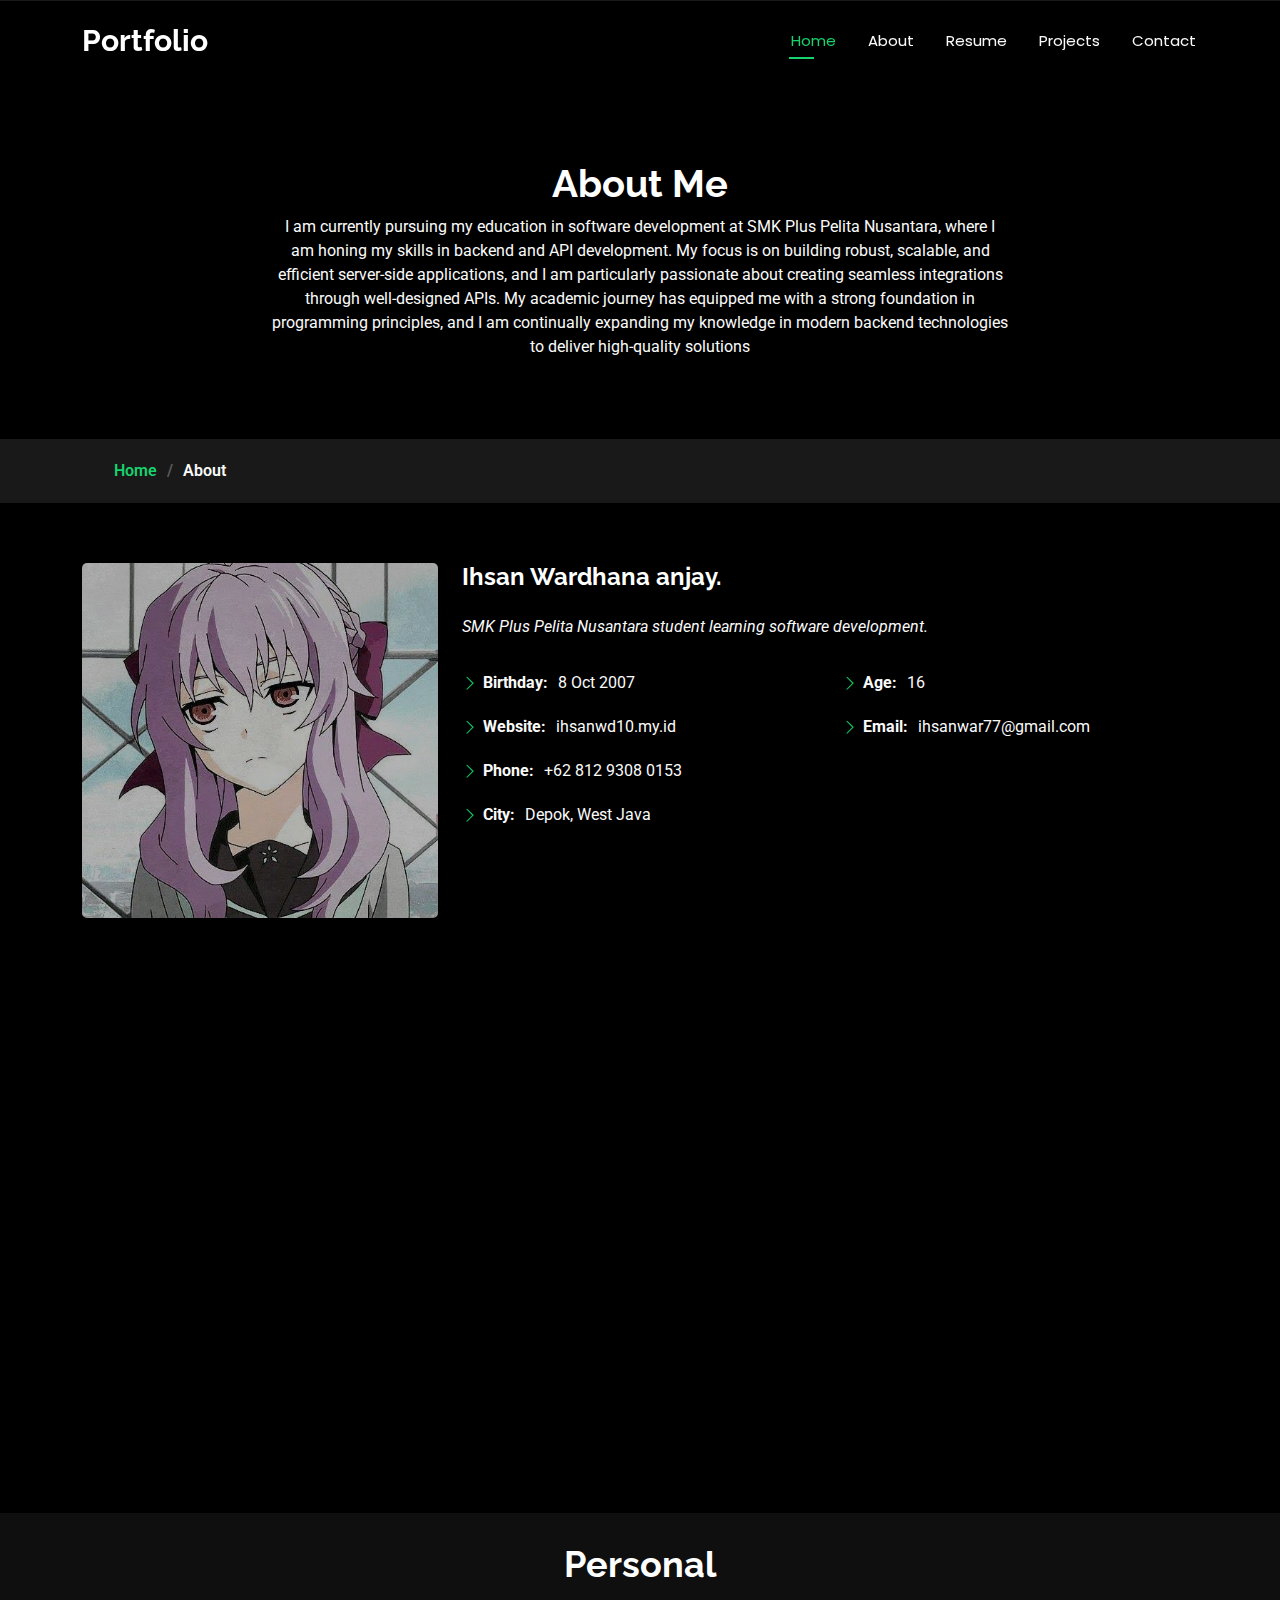
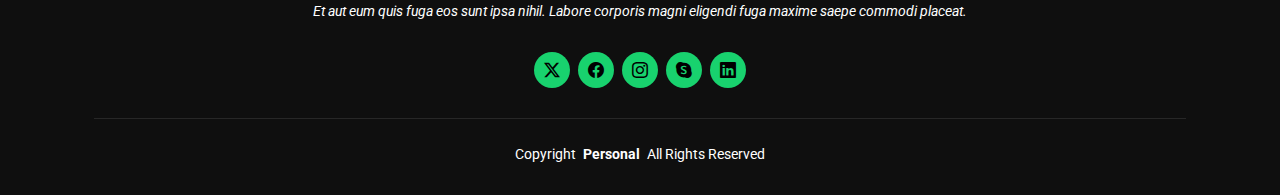
==== about.html @ e4493267 "ahay" ====
<!DOCTYPE html>
<html lang="en">

<head>
  <meta charset="utf-8">
  <meta content="width=device-width, initial-scale=1.0" name="viewport">
  <title>About - Personal Bootstrap Template</title>
  <meta name="description" content="">
  <meta name="keywords" content="">

  <!-- Favicons -->
  <link href="assets/img/favicon.png" rel="icon">
  <link href="assets/img/apple-touch-icon.png" rel="apple-touch-icon">

  <!-- Fonts -->
  <link href="https://fonts.googleapis.com" rel="preconnect">
  <link href="https://fonts.gstatic.com" rel="preconnect" crossorigin>
  <link href="https://fonts.googleapis.com/css2?family=Roboto:ital,wght@0,100;0,300;0,400;0,500;0,700;0,900;1,100;1,300;1,400;1,500;1,700;1,900&family=Poppins:ital,wght@0,100;0,200;0,300;0,400;0,500;0,600;0,700;0,800;0,900;1,100;1,200;1,300;1,400;1,500;1,600;1,700;1,800;1,900&family=Raleway:ital,wght@0,100;0,200;0,300;0,400;0,500;0,600;0,700;0,800;0,900;1,100;1,200;1,300;1,400;1,500;1,600;1,700;1,800;1,900&display=swap" rel="stylesheet">

  <!-- Vendor CSS Files -->
  <link href="assets/vendor/bootstrap/css/bootstrap.min.css" rel="stylesheet">
  <link href="assets/vendor/bootstrap-icons/bootstrap-icons.css" rel="stylesheet">
  <link href="assets/vendor/aos/aos.css" rel="stylesheet">
  <link href="assets/vendor/swiper/swiper-bundle.min.css" rel="stylesheet">
  <link href="assets/vendor/glightbox/css/glightbox.min.css" rel="stylesheet">
  <link href="https://cdnjs.cloudflare.com/ajax/libs/font-awesome/6.6.0/css/all.min.css" rel ="stylesheet">
  <!-- Main CSS File -->
  <link href="assets/css/main.css" rel="stylesheet">

  <!-- =======================================================
  * Template Name: Personal
  * Template URL: https://bootstrapmade.com/personal-free-resume-bootstrap-template/
  * Updated: Aug 07 2024 with Bootstrap v5.3.3
  * Author: BootstrapMade.com
  * License: https://bootstrapmade.com/license/
  ======================================================== -->
</head>

<body class="about-page">

  <header id="header" class="header d-flex align-items-center fixed-top">
    <div class="container-fluid container-xl position-relative d-flex align-items-center justify-content-between">

      <a href="index.html" class="logo d-flex align-items-center">
        <!-- Uncomment the line below if you also wish to use an image logo -->
        <!-- <img src="assets/img/logo.png" alt=""> -->
        <h1 class="sitename">Portfolio</h1>
      </a>

      <nav id="navmenu" class="navmenu">
        <ul>
          <li><a href="index.html" class="active">Home</a></li>
          <li><a href="about.html">About</a></li>
          <li><a href="resume.html">Resume</a></li>
          <li><a href="portfolio.html">Projects</a></li>
          
          <li><a href="contact.html">Contact</a></li>
        </ul>
        <i class="mobile-nav-toggle d-xl-none bi bi-list"></i>
      </nav>

    </div>
  </header>

  <main class="main">

    <!-- Page Title -->
    <div class="page-title" data-aos="fade">
      <div class="heading">
        <div class="container">
          <div class="row d-flex justify-content-center text-center">
            <div class="col-lg-8">
              <h1>About Me</h1>
              <p class="mb-0">I am currently pursuing my education in software 
                development at SMK Plus Pelita Nusantara, where I am honing my skills in backend and API development. 
                My focus is on building robust, scalable, and efficient server-side applications,
                 and I am particularly passionate about creating seamless integrations through well-designed APIs.
                  My academic journey has equipped me with a strong foundation in programming principles, 
                  and I am continually
                 expanding my knowledge in modern backend technologies to deliver high-quality solutions</p>
            </div>
          </div>
        </div>
      </div>
      <nav class="breadcrumbs">
        <div class="container">
          <ol>
            <li><a href="index.html">Home</a></li>
            <li class="current">About</li>
          </ol>
        </div>
      </nav>
    </div><!-- End Page Title -->

    <!-- About Section -->
    <section id="about" class="about section">

      <div class="container" data-aos="fade-up" data-aos-delay="100">

        <div class="row gy-4 justify-content-center">
          <div class="col-lg-4">
            <img src="assets/img/files (1).jpg " style="border-radius: 5px; opacity: 0.7;" class="img-fluid" alt="">
          </div>
          <div class="col-lg-8 content">
            <h2> Ihsan Wardhana anjay.</h2>
            <p class="fst-italic py-3">
              SMK Plus Pelita Nusantara student learning software development.

            </p>
            <div class="row">
              <div class="col-lg-6">
                <ul>
                  <li><i class="bi bi-chevron-right"></i> <strong>Birthday:</strong> <span>8 Oct 2007</span></li>
                  <li><i class="bi bi-chevron-right"></i> <strong>Website:</strong> <span>ihsanwd10.my.id</span></li>
                  <li><i class="bi bi-chevron-right"></i> <strong>Phone:</strong> <span>+62 812 9308 0153</span></li>
                  <li><i class="bi bi-chevron-right"></i> <strong>City:</strong> <span>Depok, West Java</span></li>
                </ul>
              </div>
              <div class="col-lg-6">
                <ul>
                  <li><i class="bi bi-chevron-right"></i> <strong>Age:</strong> <span>16</span></li>
                  <li><i class="bi bi-chevron-right"></i> <strong>Email:</strong> <span>ihsanwar77@gmail.com</span></li>
                  
                </ul>
              </div>
            </div>
            <p class="py-3">
              
            </p>
          </div>
        </div>

      </div>

    </section><!-- /About Section -->
<!-- /Stats Section -->

    <!-- Skills Section -->
    

    <!-- Interests Section -->
    <section id="interests" class="interests section">

      <!-- Section Title -->
      <div class="container section-title" data-aos="fade-up">
        <h2>Features</h2>
        <div><span>My</span> <span class="description-title">Skills</span></div>
      </div><!-- End Section Title -->

      <div class="container">

        <div class="row gy-4">

          <div class="col-lg-3 col-md-4" data-aos="fade-up" data-aos-delay="100">
            <div class="features-item">
              <i class="fa-brands fa-python" style="color: #0091ff;"></i>
              <h3><a href="https://www.python.org/" class="stretched-link">Python</a></h3>
            </div>
          </div><!-- End Feature Item -->

          <div class="col-lg-3 col-md-4" data-aos="fade-up" data-aos-delay="200">
            <div class="features-item">
              <i class="fa-brands fa-php" style="color: #B197FC;"></i>
              <h3><a href="https://www.bing.com/search?q=php+official+website&cvid=0bfc52786f574c9589a6189a8d09a5e6&gs_lcrp=EgZjaHJvbWUqBggCEAAYQDIGCAAQRRg5MgYIARAAGEAyBggCEAAYQDIGCAMQABhAMgYIBBAAGEAyBggFEAAYQDIGCAYQABhAMgYIBxAAGEAyBggIEAAYQNIBCDIyMjJqMGo0qAIIsAIB&FORM=ANAB01&PC=ASTS" class="stretched-link">PHP</a></h3>
            </div>
          </div><!-- End Feature Item -->

          <div class="col-lg-3 col-md-4" data-aos="fade-up" data-aos-delay="300">
            <div class="features-item">
              <i class="fa-brands fa-html5" style="color: #143671;"></i>
              <h3><a href="" class="stretched-link">HTML5</a></h3>
            </div>
          </div><!-- End Feature Item -->

          <div class="col-lg-3 col-md-4" data-aos="fade-up" data-aos-delay="400">
            <div class="features-item">
              <i class="fa-brands fa-css3-alt" style="color: #aac8df;"></i>
              <h3><a href="" class="stretched-link">CSS</a></h3>
            </div>
          </div><!-- End Feature Item -->

          <div class="col-lg-3 col-md-4" data-aos="fade-up" data-aos-delay="500">
            <div class="features-item">
              
                <i class="fa-brands fa-js" style="color: #fbff00;"></i>
                <h3><a href="https://developer.mozilla.org/en-US/docs/Web/JavaScript" class="stretched-link">Javascript</a></h3>
              </div>
            
          </div><!-- End Feature Item -->

          <div class="col-lg-3 col-md-4" data-aos="fade-up" data-aos-delay="600">
            <div class="features-item">
              <img src="[data-uri]">
              <h3><a href="https://flask.palletsprojects.com/en/3.0.x/" class="stretched-link">‎ Flask</a></h3>
            </div>
          </div><!-- End Feature Item -->

          <div class="col-lg-3 col-md-4" data-aos="fade-up" data-aos-delay="700">
            <div class="features-item">

            <i class="fa-brands fa-laravel" style="color: #ffffff;"></i>
              <h3><a href="https://laravel.com/" class="stretched-link">Laravel</a></h3>
            </a>
            </div>
          </div><!-- End Feature Item -->

          <div class="col-lg-3 col-md-4" data-aos="fade-up" data-aos-delay="800">
            <div class="features-item">
              <img src="[data-uri]">
              <h3><a href="https://tailwindcss.com/" class="stretched-link">‎ Tailwind</a></h3>
            </div>
          </div><!-- End Feature Item -->
        </div>

      </div>

    </section><!-- /Interests Section -->

    <!-- Testimonials Section -->
    <section id="testimonials" class="testimonials section">

      <!-- Section Title -->
      
<!-- End testimonial item -->

          </div>
          <div class="swiper-pagination"></div>
        </div>

      </div>

    </section><!-- /Testimonials Section -->

  </main>

  <footer id="footer" class="footer dark-background">
    <div class="container">
      <h3 class="sitename">Personal</h3>
      <p>Et aut eum quis fuga eos sunt ipsa nihil. Labore corporis magni eligendi fuga maxime saepe commodi placeat.</p>
      <div class="social-links d-flex justify-content-center">
        <a href=""><i class="bi bi-twitter-x"></i></a>
        <a href=""><i class="bi bi-facebook"></i></a>
        <a href=""><i class="bi bi-instagram"></i></a>
        <a href=""><i class="bi bi-skype"></i></a>
        <a href=""><i class="bi bi-linkedin"></i></a>
      </div>
      <div class="container">
        <div class="copyright">
          <span>Copyright</span> <strong class="px-1 sitename">Personal</strong> <span>All Rights Reserved</span>
        </div>
        <div class="credits">
          <!-- All the links in the footer should remain intact. -->
          <!-- You can delete the links only if you've purchased the pro version. -->
          <!-- Licensing information: https://bootstrapmade.com/license/ -->
          <!-- Purchase the pro version with working PHP/AJAX contact form: [buy-url] -->
          Designed by <a href="https://bootstrapmade.com/">BootstrapMade</a>
        </div>
      </div>
    </div>
  </footer>

  <!-- Scroll Top -->
  <a href="#" id="scroll-top" class="scroll-top d-flex align-items-center justify-content-center"><i class="bi bi-arrow-up-short"></i></a>

  <!-- Preloader -->
  <div id="preloader"></div>

  <!-- Vendor JS Files -->
  <script src="assets/vendor/bootstrap/js/bootstrap.bundle.min.js"></script>
  <script src="assets/vendor/php-email-form/validate.js"></script>
  <script src="assets/vendor/aos/aos.js"></script>
  <script src="assets/vendor/typed.js/typed.umd.js"></script>
  <script src="assets/vendor/purecounter/purecounter_vanilla.js"></script>
  <script src="assets/vendor/waypoints/noframework.waypoints.js"></script>
  <script src="assets/vendor/swiper/swiper-bundle.min.js"></script>
  <script src="assets/vendor/glightbox/js/glightbox.min.js"></script>
  <script src="assets/vendor/imagesloaded/imagesloaded.pkgd.min.js"></script>
  <script src="assets/vendor/isotope-layout/isotope.pkgd.min.js"></script>

  <!-- Main JS File -->
  <script src="assets/js/main.js"></script>

</body>

</html>
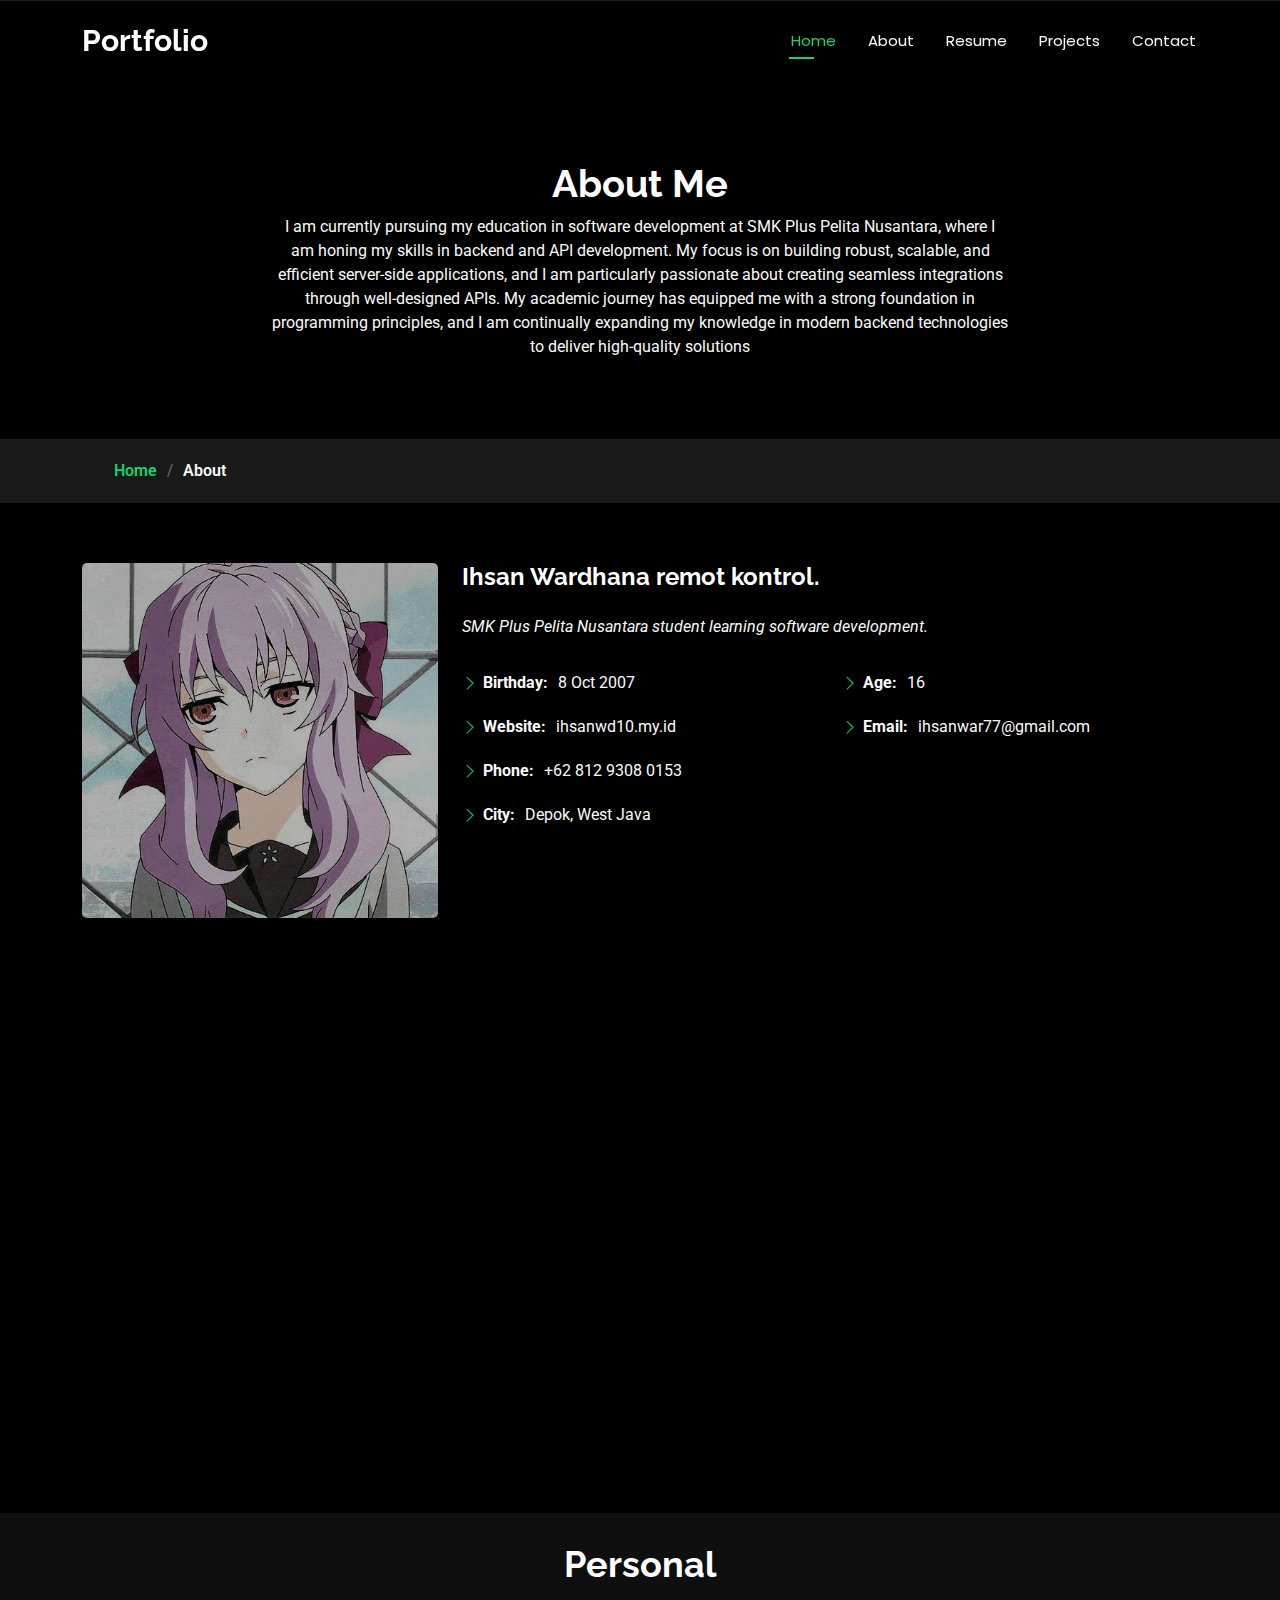
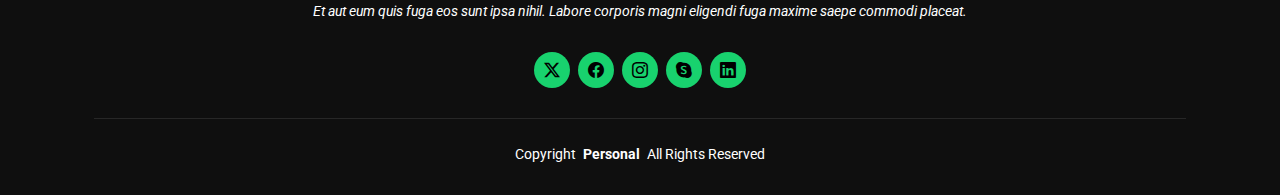
==== commit 15d0e481: "djksahbdisb" ====
--- a/about.html
+++ b/about.html
@@ -102,7 +102,7 @@
             <img src="assets/img/files (1).jpg " style="border-radius: 5px; opacity: 0.7;" class="img-fluid" alt="">
           </div>
           <div class="col-lg-8 content">
-            <h2> Ihsan Wardhana anjay.</h2>
+            <h2> Ihsan Wardhana remot kontrol.</h2>
             <p class="fst-italic py-3">
               SMK Plus Pelita Nusantara student learning software development.
 
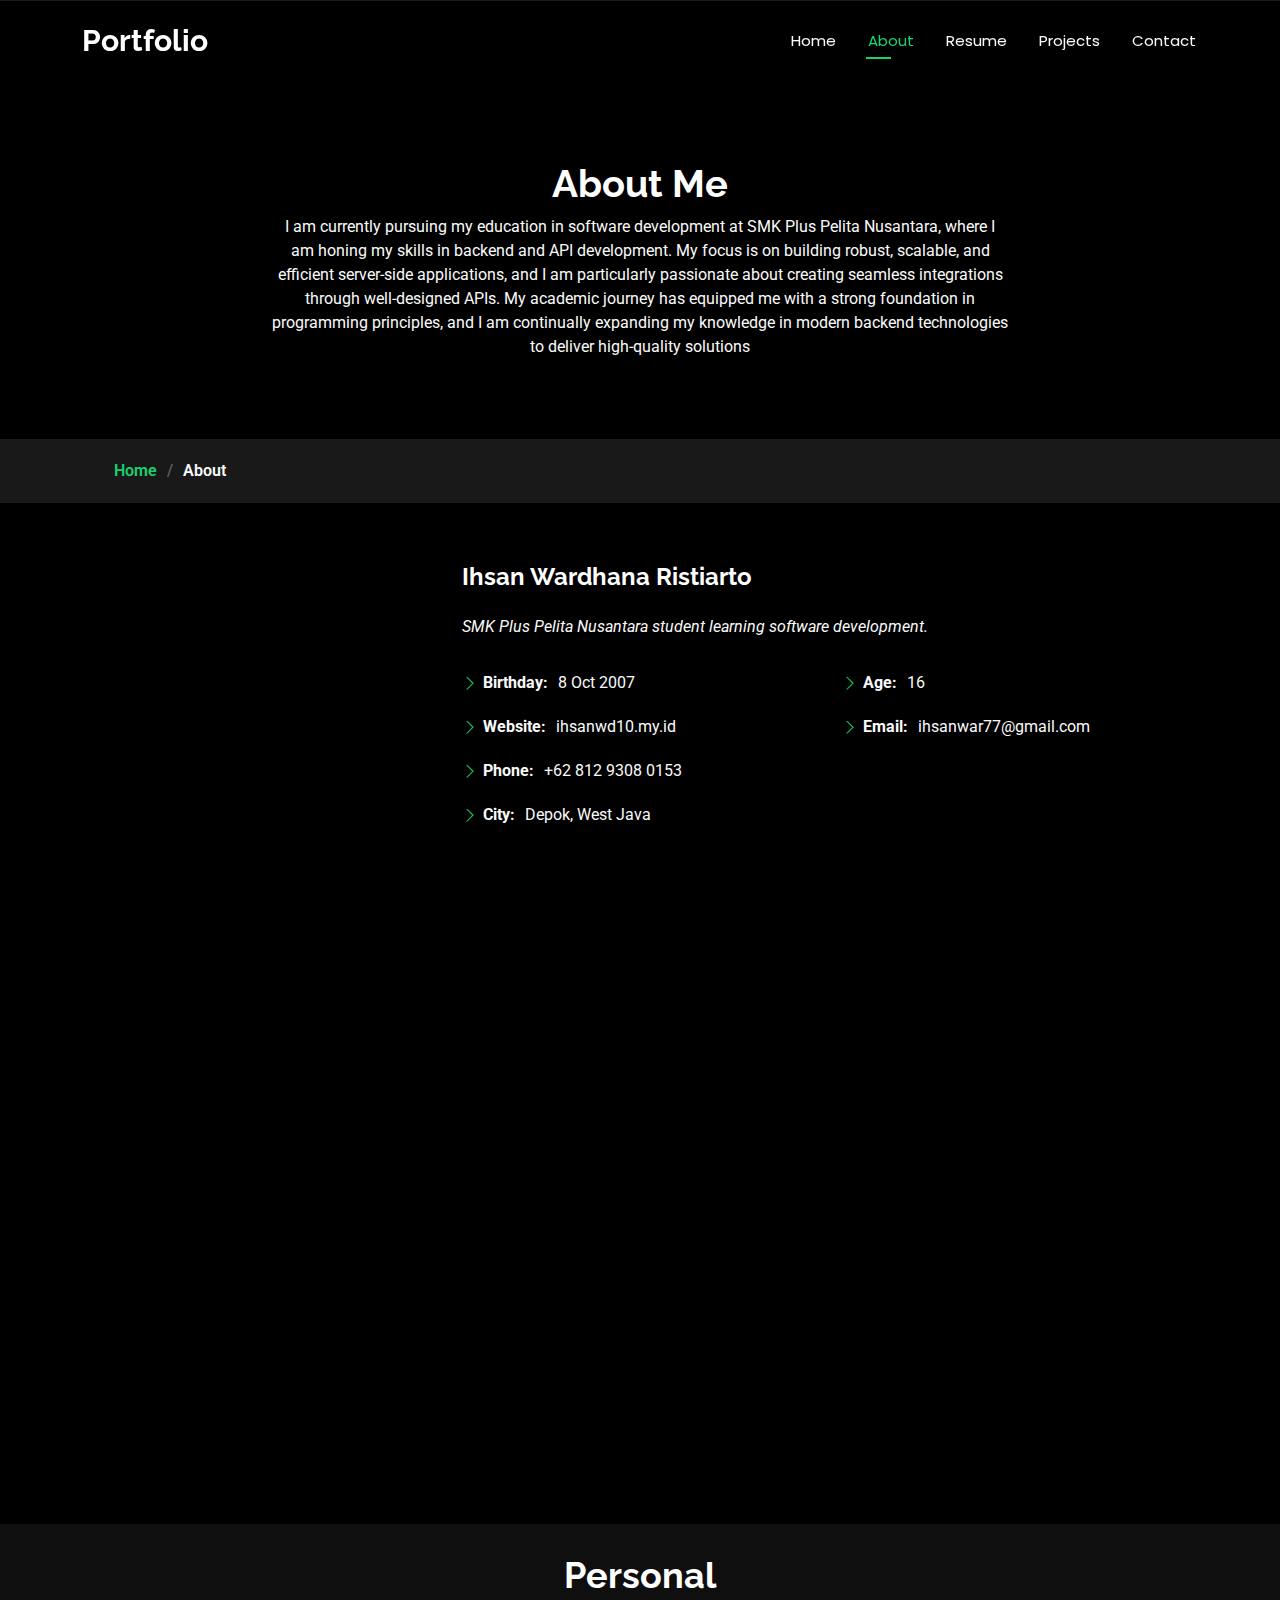
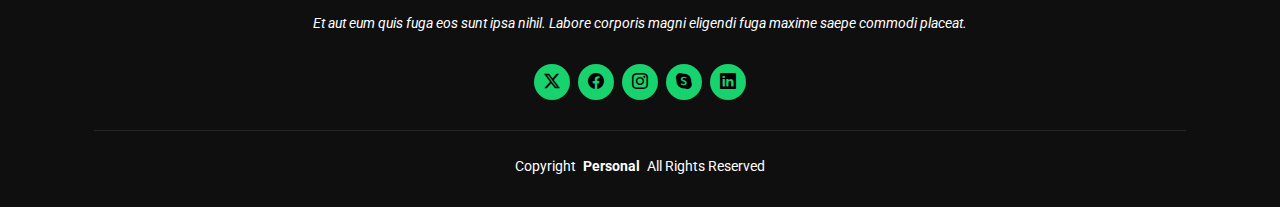
==== commit 16b79d6d: "dsa" ====
--- a/about.html
+++ b/about.html
@@ -49,8 +49,8 @@
 
       <nav id="navmenu" class="navmenu">
         <ul>
-          <li><a href="index.html" class="active">Home</a></li>
-          <li><a href="about.html">About</a></li>
+          <li><a href="index.html" >Home</a></li>
+          <li><a href="about.html" class="active">About</a></li>
           <li><a href="resume.html">Resume</a></li>
           <li><a href="portfolio.html">Projects</a></li>
           
@@ -99,10 +99,10 @@
 
         <div class="row gy-4 justify-content-center">
           <div class="col-lg-4">
-            <img src="assets/img/files (1).jpg " style="border-radius: 5px; opacity: 0.7;" class="img-fluid" alt="">
+            <img src="https://www.pngall.com/wp-content/uploads/5/Profile.png " style="border-radius: 5px; opacity: 0.7;" class="img-fluid" alt="">
           </div>
           <div class="col-lg-8 content">
-            <h2> Ihsan Wardhana remot kontrol.</h2>
+            <h2> Ihsan Wardhana Ristiarto</h2>
             <p class="fst-italic py-3">
               SMK Plus Pelita Nusantara student learning software development.
 
@@ -198,12 +198,6 @@
           <div class="col-lg-3 col-md-4" data-aos="fade-up" data-aos-delay="700">
             <div class="features-item">
 
-            <i class="fa-brands fa-laravel" style="color: #ffffff;"></i>
-              <h3><a href="https://laravel.com/" class="stretched-link">Laravel</a></h3>
-            </a>
-            </div>
-          </div><!-- End Feature Item -->
-
           <div class="col-lg-3 col-md-4" data-aos="fade-up" data-aos-delay="800">
             <div class="features-item">
               <img src="[data-uri]">
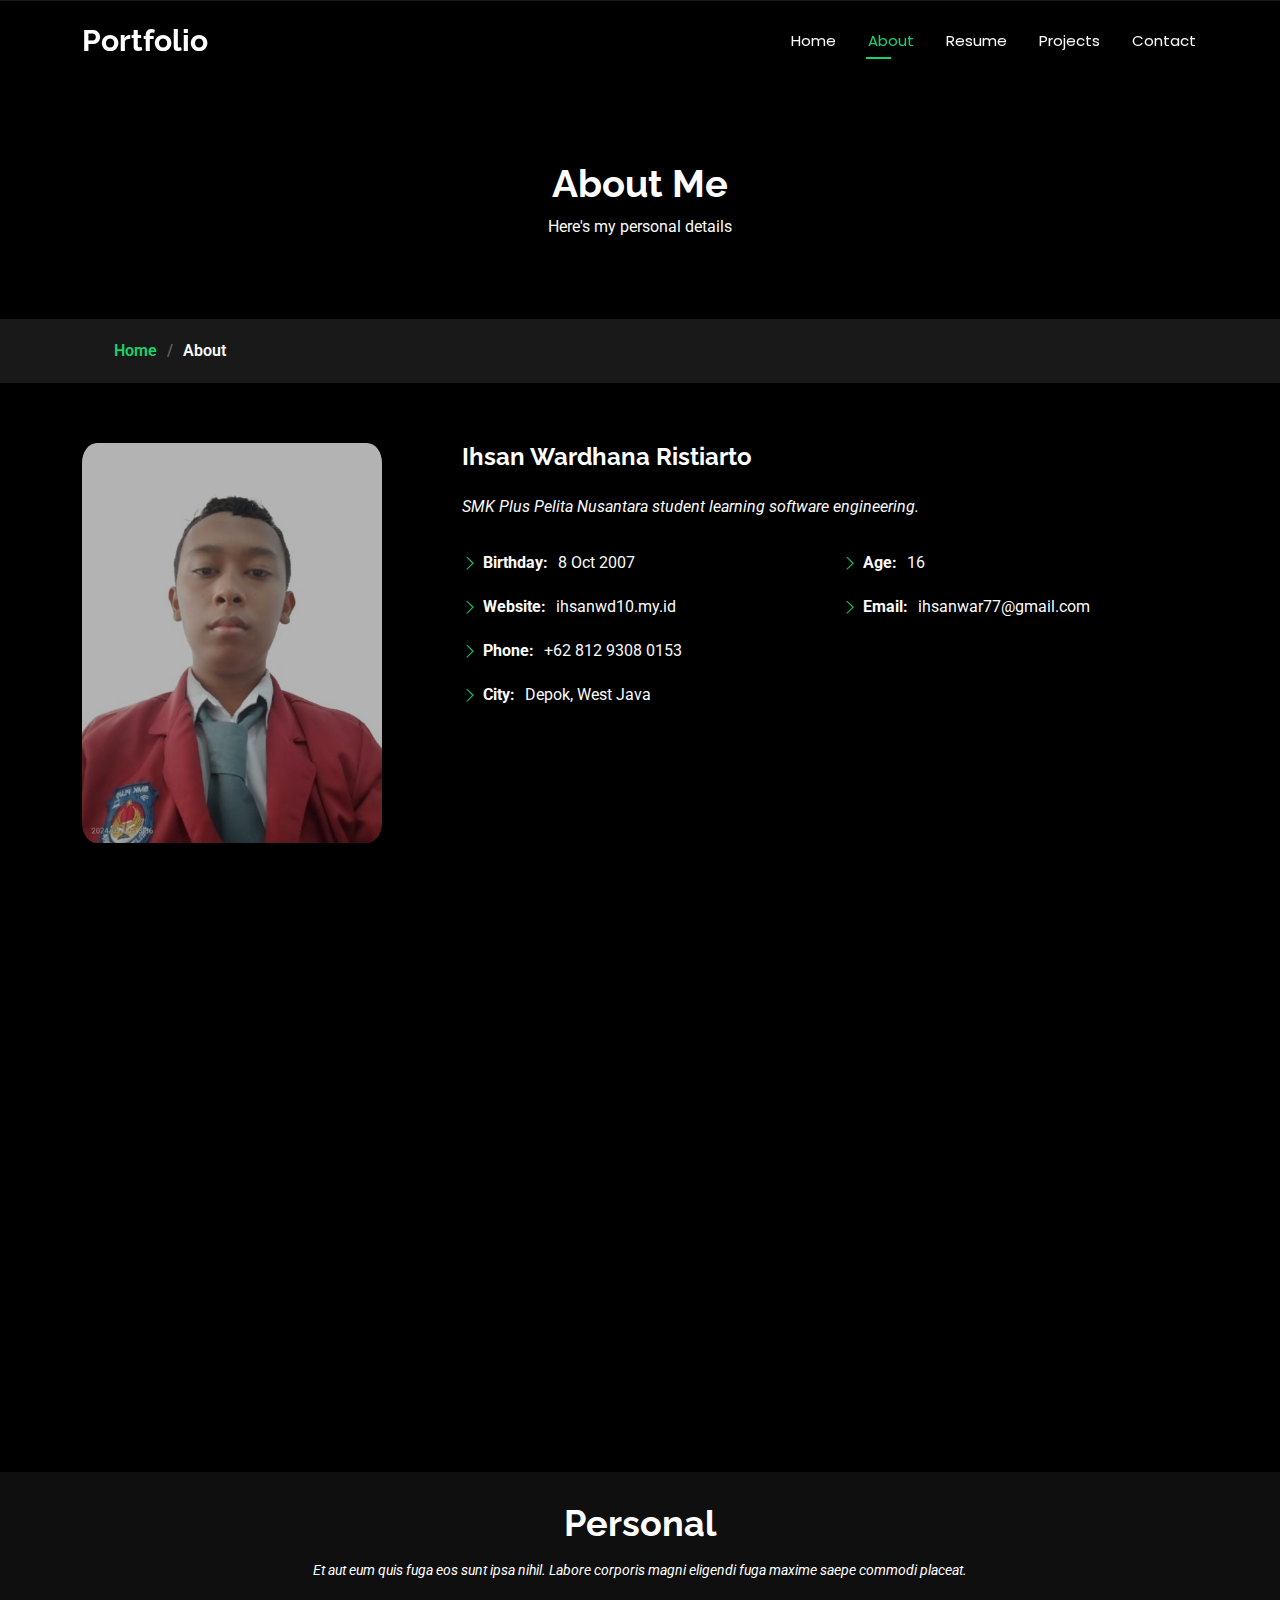
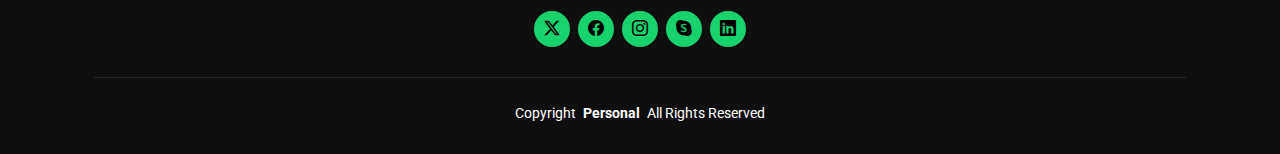
==== commit 905014d8: "update baru" ====
--- a/about.html
+++ b/about.html
@@ -4,7 +4,7 @@
 <head>
   <meta charset="utf-8">
   <meta content="width=device-width, initial-scale=1.0" name="viewport">
-  <title>About - Personal Bootstrap Template</title>
+  <title>About - Ihsan Wardhana R</title>
   <meta name="description" content="">
   <meta name="keywords" content="">
 
@@ -71,13 +71,8 @@
           <div class="row d-flex justify-content-center text-center">
             <div class="col-lg-8">
               <h1>About Me</h1>
-              <p class="mb-0">I am currently pursuing my education in software 
-                development at SMK Plus Pelita Nusantara, where I am honing my skills in backend and API development. 
-                My focus is on building robust, scalable, and efficient server-side applications,
-                 and I am particularly passionate about creating seamless integrations through well-designed APIs.
-                  My academic journey has equipped me with a strong foundation in programming principles, 
-                  and I am continually
-                 expanding my knowledge in modern backend technologies to deliver high-quality solutions</p>
+              <p class="mb-0">Here's my personal details
+              </p>
             </div>
           </div>
         </div>
@@ -99,12 +94,12 @@
 
         <div class="row gy-4 justify-content-center">
           <div class="col-lg-4">
-            <img src="https://www.pngall.com/wp-content/uploads/5/Profile.png " style="border-radius: 5px; opacity: 0.7;" class="img-fluid" alt="">
+            <img src="assets/img/takut.jpeg" style="border-radius: 5%; opacity: 0.7; height: 400px;" class="img-fluid" alt="">
           </div>
           <div class="col-lg-8 content">
             <h2> Ihsan Wardhana Ristiarto</h2>
             <p class="fst-italic py-3">
-              SMK Plus Pelita Nusantara student learning software development.
+              SMK Plus Pelita Nusantara student learning software engineering.
 
             </p>
             <div class="row">
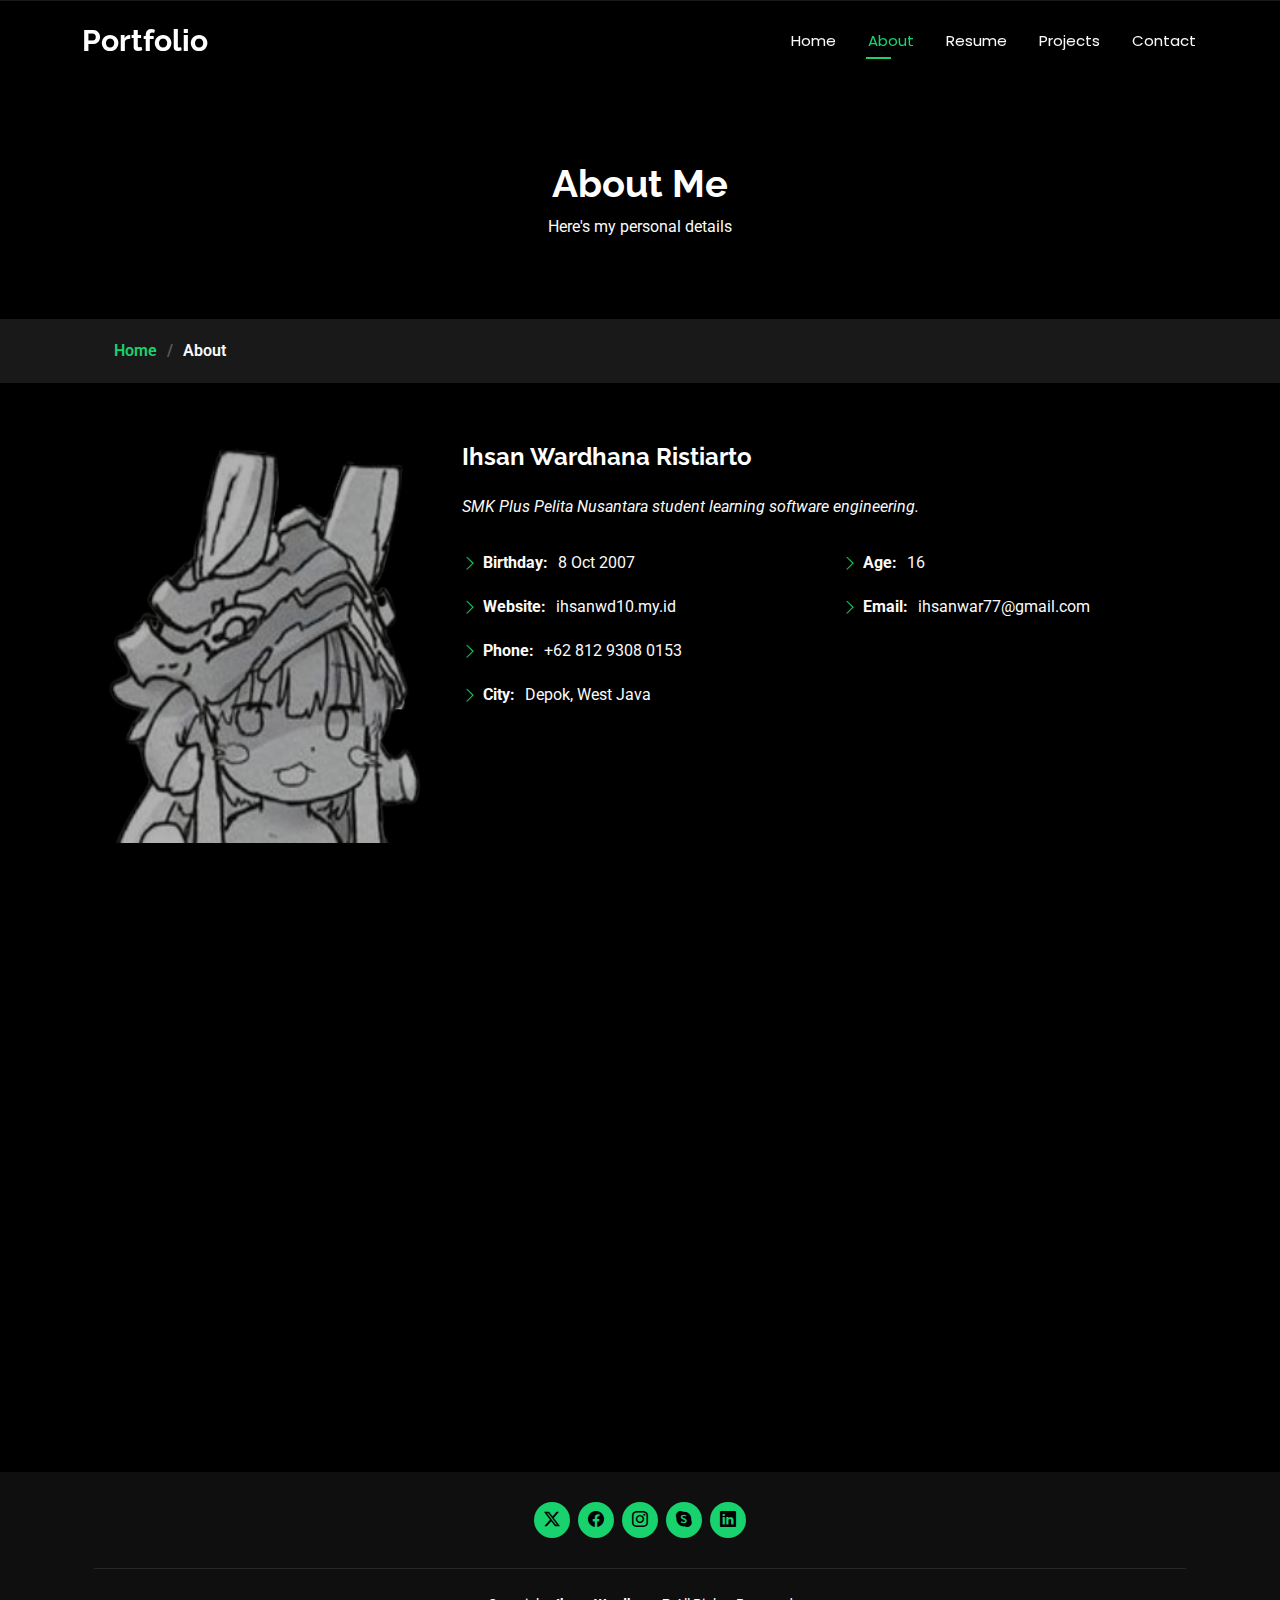
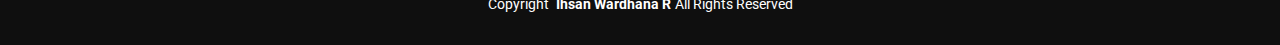
==== commit 9f989b47: "done" ====
--- a/about.html
+++ b/about.html
@@ -94,7 +94,7 @@
 
         <div class="row gy-4 justify-content-center">
           <div class="col-lg-4">
-            <img src="assets/img/takut.jpeg" style="border-radius: 5%; opacity: 0.7; height: 400px;" class="img-fluid" alt="">
+            <img src="assets/img/nanachi.png" style="border-radius: 5%; opacity: 0.7; height: 400px;" class="img-fluid" alt="">
           </div>
           <div class="col-lg-8 content">
             <h2> Ihsan Wardhana Ristiarto</h2>
@@ -224,9 +224,7 @@
 
   <footer id="footer" class="footer dark-background">
     <div class="container">
-      <h3 class="sitename">Personal</h3>
-      <p>Et aut eum quis fuga eos sunt ipsa nihil. Labore corporis magni eligendi fuga maxime saepe commodi placeat.</p>
-      <div class="social-links d-flex justify-content-center">
+     <div class="social-links d-flex justify-content-center">
         <a href=""><i class="bi bi-twitter-x"></i></a>
         <a href=""><i class="bi bi-facebook"></i></a>
         <a href=""><i class="bi bi-instagram"></i></a>
@@ -235,7 +233,7 @@
       </div>
       <div class="container">
         <div class="copyright">
-          <span>Copyright</span> <strong class="px-1 sitename">Personal</strong> <span>All Rights Reserved</span>
+          <span>Copyright</span> <strong class="px-1 sitename">Ihsan Wardhana R</strong><span>All Rights Reserved</span>
         </div>
         <div class="credits">
           <!-- All the links in the footer should remain intact. -->
--- a/assets/css/main.css
+++ b/assets/css/main.css
@@ -1281,7 +1281,7 @@
 }
 
 .portfolio .portfolio-content .portfolio-info .preview-link,
-.portfolio .portfolio-content .portfolio-info .details-link {
+.portfolio .portfolio-content .portfolio-info .details-link{
   position: absolute;
   left: calc(50% - 40px);
   font-size: 26px;
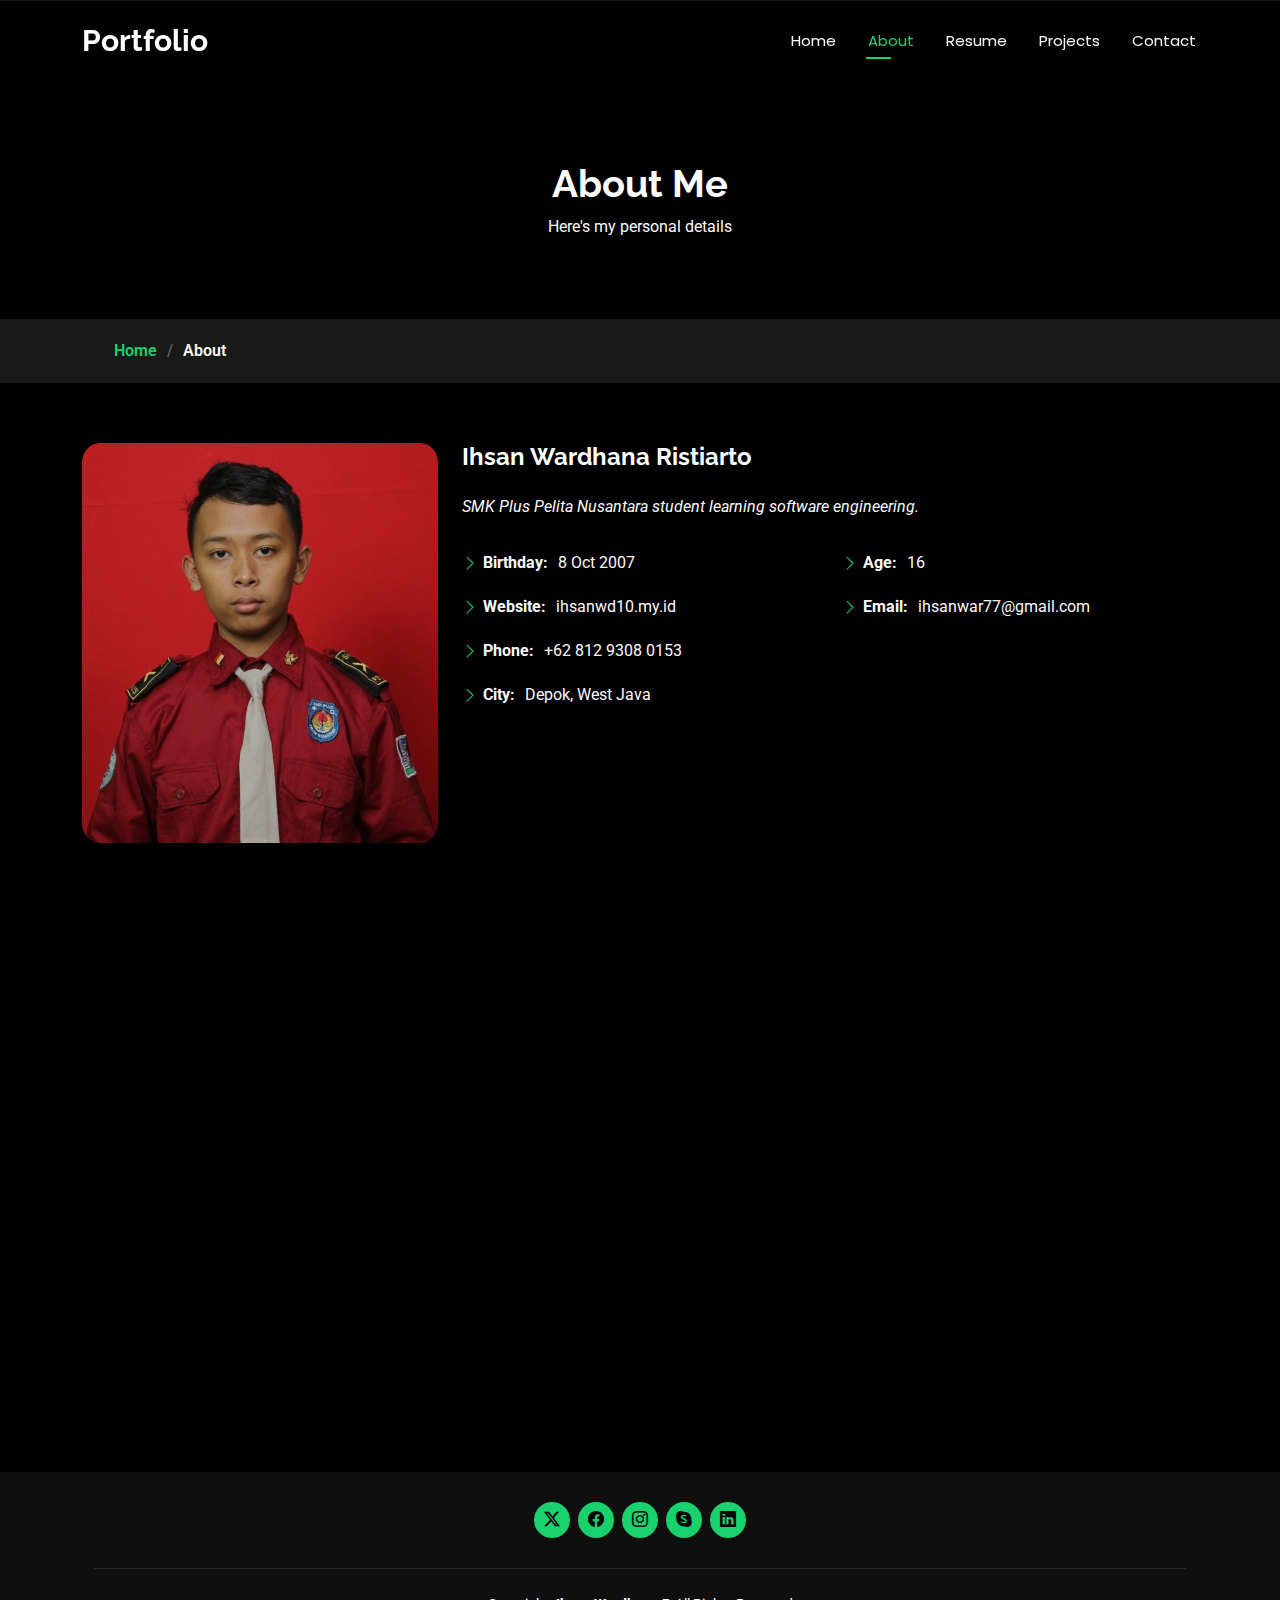
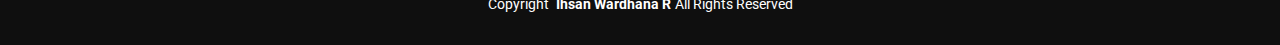
==== commit 6729cd92: "s" ====
--- a/about.html
+++ b/about.html
@@ -94,7 +94,7 @@
 
         <div class="row gy-4 justify-content-center">
           <div class="col-lg-4">
-            <img src="assets/img/nanachi.png" style="border-radius: 5%; opacity: 0.7; height: 400px;" class="img-fluid" alt="">
+            <img src="assets/img/wajahrill.jpeg" style="border-radius: 5%; opacity: 0.85; height: 400px;" class="img-fluid" alt="">
           </div>
           <div class="col-lg-8 content">
             <h2> Ihsan Wardhana Ristiarto</h2>
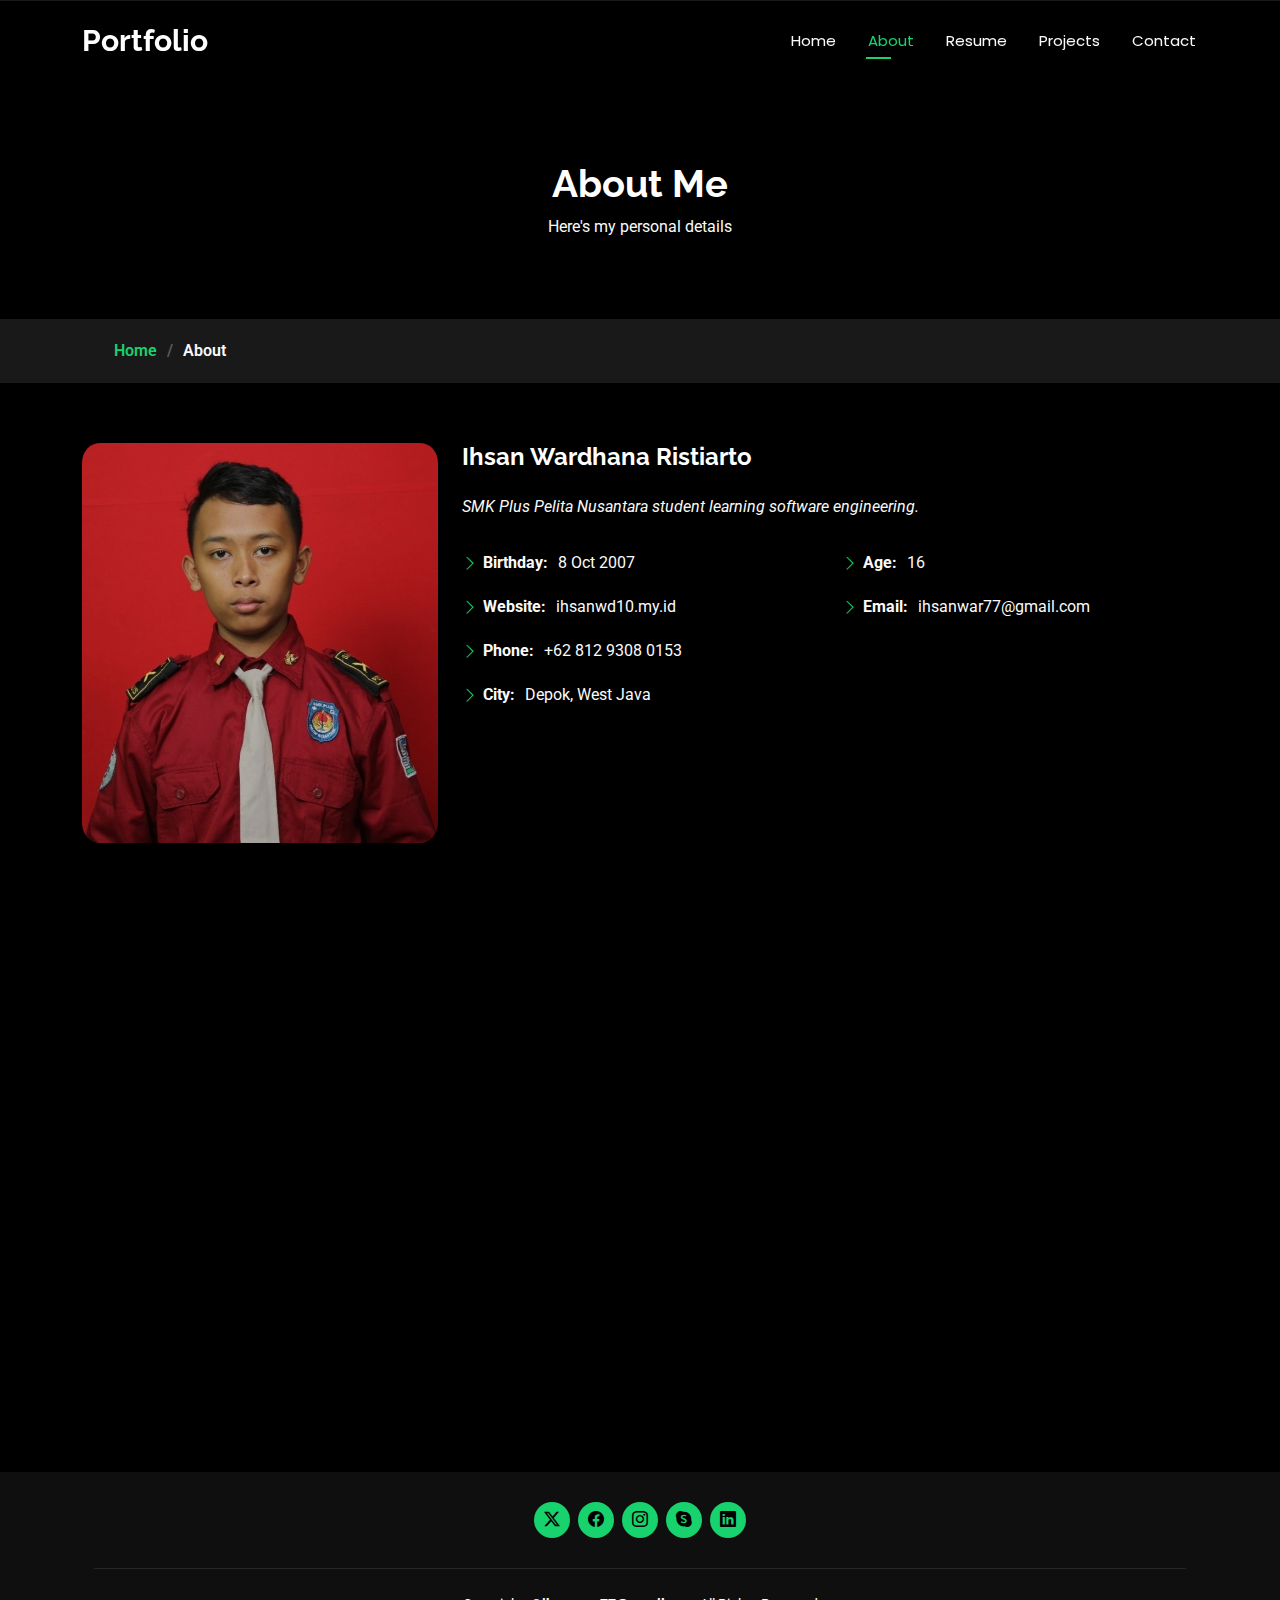
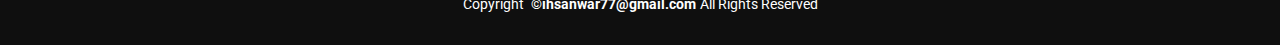
==== commit 6b9cd09d: "done" ====
--- a/about.html
+++ b/about.html
@@ -233,7 +233,7 @@
       </div>
       <div class="container">
         <div class="copyright">
-          <span>Copyright</span> <strong class="px-1 sitename">Ihsan Wardhana R</strong><span>All Rights Reserved</span>
+          <span>Copyright</span> <strong class="px-1 sitename">&copyihsanwar77@gmail.com</strong><span>All Rights Reserved</span>
         </div>
         <div class="credits">
           <!-- All the links in the footer should remain intact. -->
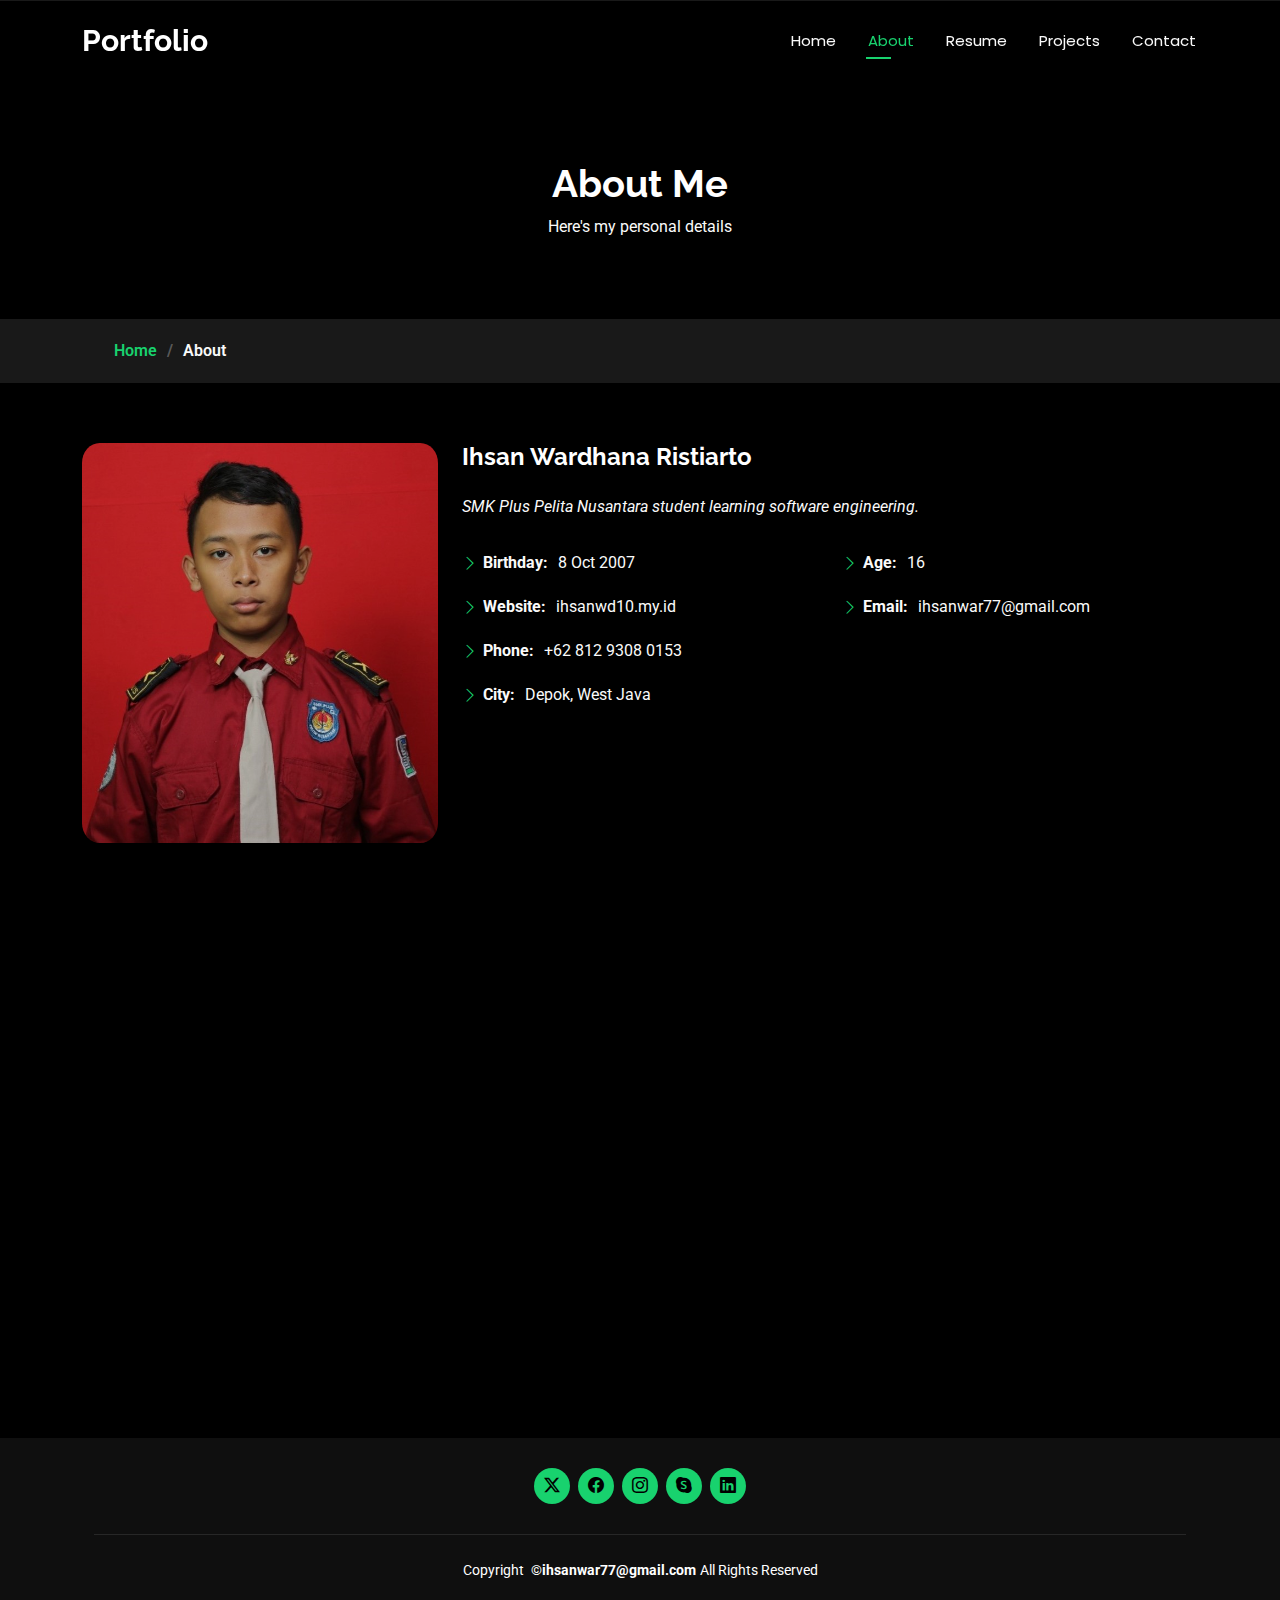
==== commit 66f2b96c: "ef" ====
--- a/about.html
+++ b/about.html
@@ -190,15 +190,7 @@
             </div>
           </div><!-- End Feature Item -->
 
-          <div class="col-lg-3 col-md-4" data-aos="fade-up" data-aos-delay="700">
-            <div class="features-item">
-
-          <div class="col-lg-3 col-md-4" data-aos="fade-up" data-aos-delay="800">
-            <div class="features-item">
-              <img src="[data-uri]">
-              <h3><a href="https://tailwindcss.com/" class="stretched-link">‎ Tailwind</a></h3>
-            </div>
-          </div><!-- End Feature Item -->
+        <!-- End Feature Item -->
         </div>
 
       </div>
